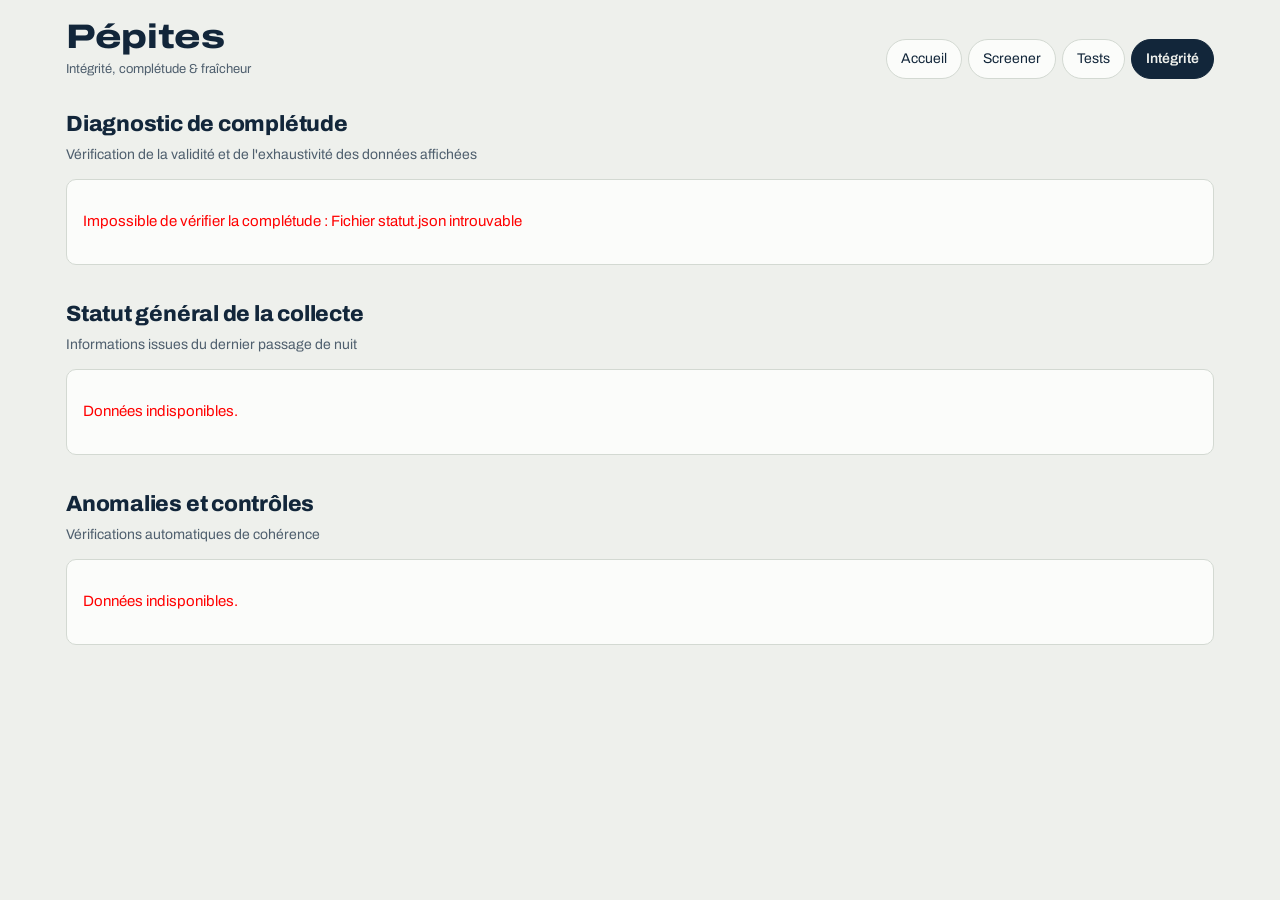
==== web/integrite.html @ bf66b469 "Ajout de la page web/integrite.html" ====
<!doctype html>
<html lang="fr">
<head>
<meta charset="utf-8">
<meta name="viewport" content="width=device-width, initial-scale=1, viewport-fit=cover">
<title>Pépites — Intégrité des données</title>
<meta name="description" content="État de santé, complétude et fraîcheur des sources de données du screener.">
<meta name="theme-color" content="#12263a">
<link rel="preconnect" href="https://fonts.googleapis.com">
<link rel="preconnect" href="https://fonts.gstatic.com" crossorigin>
<link href="https://fonts.googleapis.com/css2?family=Archivo:wdth,wght@62..125,400..800&display=swap" rel="stylesheet">
<link rel="stylesheet" href="style.css?v=__VERSION__">
<link rel="icon" href="data:image/svg+xml,%3Csvg xmlns='http://www.w3.org/2000/svg' viewBox='0 0 32 32'%3E%3Cpath d='M9 4h14l7 9-14 16L2 13z' fill='%23c9962b'/%3E%3C/svg%3E">
</head>
<body class="accueil">
<div class="acc-page">

<header class="acc-entete">
  <div class="marque">
    <h1>Pépites</h1>
    <p class="couverture">Intégrité, complétude &amp; fraîcheur</p>
  </div>
  <nav class="nav-pages" aria-label="Pages du site">
    <a href="./">Accueil</a>
    <a href="tableau.html">Screener</a>
    <a href="retro.html">Tests</a>
    <a href="integrite.html" aria-current="page">Intégrité</a>
  </nav>
</header>

<div class="acc-grille">
  <div class="acc-principal">
    
    <section class="acc-section">
      <div class="acc-titre">
        <h2>Diagnostic de complétude</h2>
        <p>Vérification de la validité et de l'exhaustivité des données affichées</p>
      </div>
      <div class="carte" id="diagnostic-completude">
        <p>Analyse en cours...</p>
      </div>
    </section>

    <section class="acc-section">
      <div class="acc-titre">
        <h2>Statut général de la collecte</h2>
        <p>Informations issues du dernier passage de nuit</p>
      </div>
      <div class="carte" id="statut-global">
        <p>Chargement des statuts...</p>
      </div>
    </section>

    <section class="acc-section">
      <div class="acc-titre">
        <h2>Anomalies et contrôles</h2>
        <p>Vérifications automatiques de cohérence</p>
      </div>
      <div class="carte" id="statut-anomalies">
        <p>Chargement des anomalies...</p>
      </div>
    </section>
  </div>
</div>

</div>
<script>
async function charger() {
  try {
    const res = await fetch("data/statut.json");
    if (!res.ok) throw new Error("Fichier statut.json introuvable");
    const st = await res.json();
    
    // Calculs de complétude / fraîcheur
    const tauxNotes = st.univers > 0 ? ((st.notees / st.univers) * 100).toFixed(1) : 0;
    const tauxCollecte = st.univers > 0 ? (((st.univers - st.introuvables) / st.univers) * 100).toFixed(1) : 0;
    const frais = st.nuits_difficiles === 0 && st.collecte && st.collecte.blocages === 0;

    document.getElementById("diagnostic-completude").innerHTML = `
      <ul style="line-height: 1.8;">
        <li><strong>État global :</strong> <span style="color: ${frais ? 'green' : 'orange'}; font-weight: bold;">${frais ? '✔ Données fraîches et complètes' : '⚠️ Attention : passages difficiles ou blocages signalés'}</span></li>
        <li><strong>Taux de couverture des notes :</strong> ${tauxNotes} % des actions de l'univers ont reçu leurs notes.</li>
        <li><strong>Taux de succès de collecte Yahoo :</strong> ${tauxCollecte} % (${st.introuvables || 0} actions introuvables).</li>
        <li><strong>Dernier passage complet :</strong> ${st.passage_complet || 'Inconnu'}</li>
      </ul>
    `;

    document.getElementById("statut-global").innerHTML = `
      <ul style="line-height: 1.8;">
        <li><strong>Dernière mise à jour :</strong> ${st.date || 'Inconnue'}</li>
        <li><strong>Univers total :</strong> ${st.univers} actions</li>
        <li><strong>Actions avec données :</strong> ${st.avec_donnees}</li>
        <li><strong>Actions notées :</strong> ${st.notees}</li>
        <li><strong>Blocages de collecte :</strong> ${st.collecte ? st.collecte.blocages : 0}</li>
        <li><strong>Taux de change (USD/EUR) :</strong> ${st.usd_par_eur ? st.usd_par_eur.toFixed(4) : 'N/A'}</li>
      </ul>
    `;

    document.getElementById("statut-anomalies").innerHTML = `
      <ul style="line-height: 1.8;">
        <li><strong>Anomalies graves :</strong> ${st.anomalies ? st.anomalies.graves : 0}</li>
        <li><strong>Anomalies légères :</strong> ${st.anomalies ? st.anomalies.legeres : 0}</li>
        <li><strong>Véhicules écartés :</strong> ${st.vehicules_ecartes || 0}</li>
      </ul>
    `;
  } catch (e) {
    document.getElementById("diagnostic-completude").innerHTML = `<p style="color: red;">Impossible de vérifier la complétude : ${e.message}</p>`;
    document.getElementById("statut-global").innerHTML = `<p style="color: red;">Données indisponibles.</p>`;
    document.getElementById("statut-anomalies").innerHTML = `<p style="color: red;">Données indisponibles.</p>`;
  }
}
charger();
</script>
</body>
</html>
---- web/style.css ----
:root {
  --fond: #eef0ec;
  --surface: #fbfcfa;
  --encre: #12263a;
  --encre-2: #4f5f6e;
  --filet: #d3d9d2;
  --accent: #1d5c7a;
  --or: #9a6c12;
  --or-fond: #f4e3b3;
  --or-bord: #d8ae4c;
  --haut: #2a6f50;
  --haut-fond: #d5eadc;
  --moy: #3a4a5a;
  --moy-fond: #e1e6e9;
  --bas: #9c3f33;
  --bas-fond: #f3dcd6;
  --ombre: 0 1px 0 rgba(18, 38, 58, .06);
  --rayon: 6px;
  color-scheme: light;
}
@media (prefers-color-scheme: dark) {
  :root {
    --fond: #0e1a24;
    --surface: #132330;
    --encre: #e4e8ea;
    --encre-2: #9aa8b4;
    --filet: #26394a;
    --accent: #7cc0de;
    --or: #f0c463;
    --or-fond: #3b2f12;
    --or-bord: #a7832e;
    --haut: #7bd0a6;
    --haut-fond: #173a2a;
    --moy: #c3cdd5;
    --moy-fond: #22323e;
    --bas: #ef9a8b;
    --bas-fond: #3d2420;
    color-scheme: dark;
  }
}

* { box-sizing: border-box; }
[hidden] { display: none !important; }
html { -webkit-text-size-adjust: 100%; }
body {
  margin: 0;
  background: var(--fond);
  color: var(--encre);
  font-family: "Archivo", system-ui, sans-serif;
  font-variation-settings: "wdth" 100;
  font-size: 15px;
  line-height: 1.45;
  font-variant-numeric: tabular-nums;
}
button, input, select { font: inherit; color: inherit; }
:focus-visible { outline: 2px solid var(--accent); outline-offset: 2px; }
.sr { position: absolute; width: 1px; height: 1px; overflow: hidden; clip: rect(0 0 0 0); }

/* En-tête */
.entete {
  display: flex; flex-wrap: wrap; align-items: flex-end; justify-content: space-between; gap: 12px;
  padding: 20px 16px 8px;
}
.marque h1 {
  margin: 0;
  font-size: 34px; line-height: 1;
  font-weight: 800;
  font-variation-settings: "wdth" 125;
  letter-spacing: -0.01em;
}
.liens-entete { display: flex; flex-direction: column; align-items: flex-end; gap: 2px; }
.couverture { margin: 6px 0 0; color: var(--encre-2); font-size: 13px; max-width: 62ch; }
.alerte-maj { margin: 8px 0 0; padding: 8px 10px; border-radius: var(--rayon); background: var(--bas-fond); color: var(--bas); font-size: 13px; max-width: 62ch; }
.alerte-maj a { color: inherit; font-weight: 600; }
.aide, .lien {
  background: none; border: 0; padding: 4px 0; color: var(--accent);
  text-decoration: underline; text-underline-offset: 3px; cursor: pointer; font-size: 14px;
  white-space: nowrap;
}

/* Filtres */
.filtres { padding: 8px 16px 4px; }
.recherche input {
  width: 100%; padding: 11px 12px; border: 1px solid var(--filet); border-radius: var(--rayon);
  background: var(--surface); font-size: 16px;
}
.continents {
  display: flex; gap: 6px; overflow-x: auto; padding: 10px 0 2px; scrollbar-width: none;
}
.continents::-webkit-scrollbar { display: none; }
.continents button {
  flex: none; border: 1px solid var(--filet); background: var(--surface); border-radius: 999px;
  padding: 6px 12px; cursor: pointer; font-size: 14px;
}
.continents button[aria-pressed="true"] {
  background: var(--encre); color: var(--fond); border-color: var(--encre);
}
.echelles { display: grid; grid-template-columns: 1fr; gap: 2px; padding-top: 8px; }
@media (min-width: 760px) { .echelles { grid-template-columns: repeat(2, minmax(0, 1fr)); gap: 2px 24px; } }
.echelle-filtre { display: grid; grid-template-columns: 136px auto 1fr; align-items: center; gap: 8px; }
.echelle-nom { font-size: 14px; }
.etoiles { display: flex; }
.etoiles button {
  background: none; border: 0; padding: 4px 3px; min-width: 34px; min-height: 36px;
  font-size: 26px; line-height: 1; color: var(--filet); cursor: pointer;
}
.etoiles button.pleine { color: var(--or-bord); }
.echelle-seuil { font-size: 13px; color: var(--encre-2); white-space: nowrap; }
.capi-filtre { grid-template-columns: 136px minmax(0, 1fr); grid-template-areas: "nom texte" "curseur curseur"; row-gap: 0; padding-top: 4px; }
.capi-filtre .echelle-nom { grid-area: nom; }
.capi-filtre .echelle-seuil { grid-area: texte; justify-self: end; }
.info-filtre { grid-template-columns: minmax(0, 1fr); row-gap: 6px; padding: 6px 0 4px; }
.paliers { display: flex; gap: 6px; flex-wrap: wrap; }
.paliers button {
  border: 1px solid var(--filet); background: var(--surface); border-radius: 999px;
  padding: 5px 11px; min-height: 32px; cursor: pointer; font-size: 13px; color: var(--encre);
}
.paliers button[aria-pressed="true"] { background: var(--encre); color: var(--fond); border-color: var(--encre); }
.double-curseur {
  grid-area: curseur; position: relative; display: block; height: 36px;
  --debut: 0%; --fin: 100%;
}
.double-curseur::before {
  content: ""; position: absolute; left: 11px; right: 11px; top: 16px; height: 4px; border-radius: 2px;
  background: linear-gradient(to right, var(--filet) var(--debut), var(--or-bord) var(--debut),
    var(--or-bord) var(--fin), var(--filet) var(--fin));
}
.double-curseur input {
  position: absolute; inset: 0; width: 100%; margin: 0; background: none;
  -webkit-appearance: none; appearance: none; pointer-events: none;
}
.double-curseur input::-webkit-slider-runnable-track { background: none; height: 36px; }
.double-curseur input::-moz-range-track { background: none; }
.double-curseur input::-webkit-slider-thumb {
  -webkit-appearance: none; pointer-events: auto; width: 22px; height: 22px; margin-top: 7px;
  border-radius: 50%; background: var(--surface); border: 2px solid var(--or-bord); cursor: pointer;
}
.double-curseur input::-moz-range-thumb {
  pointer-events: auto; width: 18px; height: 18px; border-radius: 50%;
  background: var(--surface); border: 2px solid var(--or-bord); cursor: pointer;
}
.filtres-bascule { display: none; }
@media (max-width: 759px) {
  .filtres-bascule { display: inline-block; margin-top: 8px; }
  .selecteurs:not(.ouvert) { display: none; }
}
.pays-filtre { padding-top: 4px; }
.pays-filtre > .lien { text-align: left; white-space: normal; }
.liste-pays {
  margin-top: 6px; padding: 8px 12px 10px; background: var(--surface);
  border: 1px solid var(--filet); border-radius: var(--rayon);
  max-height: 55vh; overflow-y: auto; overscroll-behavior: contain;
}
.groupe-pays + .groupe-pays { margin-top: 10px; padding-top: 8px; border-top: 1px solid var(--filet); }
.groupe-tete { display: flex; justify-content: space-between; align-items: baseline; gap: 8px; flex-wrap: wrap; font-size: 14px; }
.groupe-tete .lien { font-size: 13px; margin-left: 8px; }
.cases { display: grid; grid-template-columns: repeat(auto-fill, minmax(150px, 1fr)); gap: 0 14px; margin-top: 4px; }
.case { display: flex; align-items: center; gap: 8px; min-height: 34px; font-size: 14px; cursor: pointer; }
.case input { width: 18px; height: 18px; accent-color: var(--accent); flex: none; }
.case .nb { margin-left: auto; font-size: 12px; color: var(--encre-2); }
.selecteurs {
  display: grid; grid-template-columns: repeat(2, minmax(0, 1fr)); gap: 8px 10px; padding-top: 10px;
}
@media (min-width: 760px) { .selecteurs { grid-template-columns: repeat(4, minmax(0, 1fr)); } }
.selecteurs label { display: flex; flex-direction: column; gap: 2px; font-size: 12px; color: var(--encre-2); min-width: 0; }
.selecteurs select {
  width: 100%; padding: 8px; border: 1px solid var(--filet); border-radius: var(--rayon);
  background: var(--surface); font-size: 14px; color: var(--encre);
}
.selecteurs .bascule { flex-direction: row; align-items: center; gap: 8px; font-size: 14px; color: var(--encre); align-self: end; padding-bottom: 8px; }
.bascule input { width: 18px; height: 18px; accent-color: var(--accent); }
.resume-filtres { display: flex; justify-content: space-between; align-items: baseline; gap: 12px; padding: 10px 0 0; }
#compte { margin: 0; font-size: 14px; color: var(--encre-2); }

/* Tableau */
main { padding: 6px 0 40px; }
.tableau-cadre { overflow-x: auto; border-top: 1px solid var(--filet); border-bottom: 1px solid var(--filet); background: var(--surface); }
.tableau { border-collapse: separate; border-spacing: 0; width: 100%; font-size: 14px; }
.tableau th {
  position: sticky; top: 0; z-index: 2; background: var(--surface);
  text-align: center; font-weight: 600; font-size: 12px; color: var(--encre-2);
  font-variation-settings: "wdth" 80; padding: 8px 4px; border-bottom: 1px solid var(--filet);
  cursor: pointer; white-space: nowrap; user-select: none;
}
.tableau th[aria-sort="descending"]::after { content: " ▾"; }
.tableau th[aria-sort="ascending"]::after { content: " ▴"; }
.tableau th[aria-sort] { color: var(--encre); }
.tableau td { padding: 6px 4px; border-bottom: 1px solid var(--filet); text-align: center; white-space: nowrap; }
.tableau tbody tr { cursor: pointer; }
.tableau tbody tr:hover td { background: color-mix(in srgb, var(--moy-fond) 50%, var(--surface)); }
.tableau .col-nom {
  position: sticky; left: 0; z-index: 1; background: var(--surface); text-align: left;
  min-width: 168px; max-width: 220px; padding-left: 12px;
  box-shadow: 1px 0 0 var(--filet);
}
.tableau th.col-nom { z-index: 3; }
.nom-societe {
  display: block; overflow: hidden; text-overflow: ellipsis; font-weight: 600;
  font-variation-settings: "wdth" 88;
}
.sous { display: block; font-size: 12px; color: var(--encre-2); overflow: hidden; text-overflow: ellipsis; }
.etoile { color: var(--or-bord); margin-right: 3px; }
.droite { text-align: right; }
.tableau td.num { color: var(--encre-2); font-size: 13px; }

/* Pastilles de note */
.n {
  display: inline-block; min-width: 30px; padding: 3px 4px; border-radius: 4px;
  font-weight: 600; font-size: 13px; line-height: 1.2; text-align: center;
}
.n-vide { color: var(--encre-2); font-weight: 400; }
.n-bas { background: var(--bas-fond); color: var(--bas); }
.n-moy { background: var(--moy-fond); color: var(--moy); }
.n-haut { background: var(--haut-fond); color: var(--haut); }
.n-or { background: var(--or-fond); color: var(--or); box-shadow: inset 0 0 0 1px var(--or-bord); }
.n.grande { min-width: 40px; font-size: 15px; padding: 4px 6px; font-weight: 700; }

.plus {
  display: block; margin: 16px auto 0; padding: 10px 18px; border: 1px solid var(--filet);
  border-radius: var(--rayon); background: var(--surface); cursor: pointer;
}
.vide { text-align: center; color: var(--encre-2); padding: 24px 16px; }

/* Fiche */
.voile { position: fixed; inset: 0; background: rgba(8, 18, 28, .45); z-index: 20; }
.fiche {
  position: fixed; z-index: 21; background: var(--fond);
  inset: 0; overflow-y: auto; overscroll-behavior: contain;
}
@media (min-width: 900px) {
  .fiche { left: auto; width: 620px; box-shadow: -1px 0 0 var(--filet); }
}
@media (prefers-reduced-motion: no-preference) {
  .fiche:not([hidden]) { animation: entree .22s ease-out; }
  @keyframes entree { from { transform: translateY(16px); opacity: 0; } to { transform: none; opacity: 1; } }
}
.fiche-barre {
  position: sticky; top: 0; z-index: 1; display: flex; justify-content: flex-end;
  padding: 10px 16px; background: var(--fond); border-bottom: 1px solid var(--filet);
}
.fermer {
  border: 1px solid var(--filet); background: var(--surface); border-radius: var(--rayon);
  padding: 6px 14px; cursor: pointer;
}
.fiche-corps { padding: 16px 16px 48px; }
.fiche h2 {
  margin: 0; font-size: 26px; line-height: 1.1; font-weight: 800;
  font-variation-settings: "wdth" 112;
}
.fiche h3 {
  margin: 28px 0 8px; font-size: 17px; font-weight: 700; font-variation-settings: "wdth" 100;
  padding-bottom: 4px; border-bottom: 1px solid var(--filet);
}
.fiche .ident { margin: 6px 0 0; color: var(--encre-2); font-size: 14px; }
.fiche .isin { margin: 6px 0 0; display: flex; align-items: center; gap: 8px; flex-wrap: wrap; color: var(--encre-2); font-size: 14px; }
.fiche .isin-code { color: var(--encre); font-weight: 600; font-variant-numeric: tabular-nums; letter-spacing: .02em; user-select: all; }
.bouton.petit { padding: 4px 10px; min-height: 32px; font-size: 13px; }
.fiche .cours { margin: 10px 0 0; font-size: 15px; }
.fiche .cours strong { font-size: 22px; font-weight: 700; }
.actions-fiche { display: flex; flex-wrap: wrap; gap: 8px; margin-top: 14px; }
.bouton {
  border: 1px solid var(--filet); background: var(--surface); border-radius: var(--rayon);
  padding: 7px 12px; cursor: pointer; text-decoration: none; color: var(--encre); font-size: 14px;
}
.bouton[aria-pressed="true"] { background: var(--or-fond); border-color: var(--or-bord); color: var(--or); font-weight: 600; }

.synthese { display: flex; gap: 12px; margin-top: 18px; }
.synthese .bloc {
  flex: 1; background: var(--surface); border: 1px solid var(--filet); border-radius: var(--rayon);
  padding: 12px; display: flex; align-items: center; justify-content: space-between; gap: 8px;
}
.synthese .bloc span { font-size: 13px; color: var(--encre-2); }
.synthese .bloc.or { border-color: var(--or-bord); background: var(--or-fond); }
.synthese .bloc.or span { color: var(--or); }

.ressort { margin: 14px 0 0; padding-left: 18px; }
.ressort li { margin: 4px 0; }

.barres { display: grid; grid-template-columns: 1fr; gap: 7px; }
.barre { display: grid; grid-template-columns: minmax(0, 1.25fr) minmax(0, 1fr) 34px; align-items: center; gap: 10px; font-size: 14px; }
.barre .piste { display: block; height: 8px; background: var(--moy-fond); border-radius: 4px; overflow: hidden; }
.barre .remplissage { display: block; height: 100%; border-radius: 4px; }
.barre .valeur { text-align: right; font-weight: 600; }
.barre.absente { color: var(--encre-2); }

.chiffres { width: 100%; border-collapse: collapse; font-size: 14px; }
.chiffres th { text-align: left; font-weight: 400; color: var(--encre-2); padding: 5px 8px 5px 0; }
.chiffres td { text-align: right; padding: 5px 0; white-space: nowrap; }
.chiffres tr + tr th, .chiffres tr + tr td { border-top: 1px solid var(--filet); }
.chiffres.large td, .chiffres.large th { text-align: right; padding: 5px 4px; }
.chiffres.large th:first-child, .chiffres.large td:first-child { text-align: left; }
.chiffres .meilleur .n { box-shadow: inset 0 0 0 1.5px currentColor; }
.pairs { font-size: 13px; }
.pairs td, .pairs th { padding: 5px 3px; }
.pairs .societe { max-width: 128px; overflow: hidden; text-overflow: ellipsis; white-space: nowrap; }
.pairs .n { min-width: 26px; font-size: 12px; padding: 2px 3px; }
.chiffres tr.soi td { background: color-mix(in srgb, var(--or-fond) 55%, var(--surface)); }
.note-bas { font-size: 13px; color: var(--encre-2); }
.positif { color: var(--haut); }
.negatif { color: var(--bas); }
.texte { max-width: 66ch; }
.texte p { margin: 10px 0; }
.glossaire dt { font-weight: 700; margin-top: 12px; }
.glossaire dd { margin: 2px 0 0; color: var(--encre-2); }
.echelle .n { margin: 0 4px; }
.resume-anglais { color: var(--encre-2); font-size: 14px; }
.liens { display: flex; flex-wrap: wrap; gap: 8px; }
details summary { cursor: pointer; color: var(--accent); }

/* ------------------------------------------------------------------ */
/* Page d'accueil                                                      */
/* ------------------------------------------------------------------ */
:root { --cote: #e3e7e1; }
@media (prefers-color-scheme: dark) { :root { --cote: #0a141c; } }
.acc-page { max-width: 1180px; margin: 0 auto; padding: 20px 16px 48px; display: flex; flex-direction: column; gap: 30px; }
.acc-entete { display: flex; flex-wrap: wrap; justify-content: space-between; align-items: flex-end; gap: 14px; }
.nav-pages { display: flex; flex-wrap: wrap; gap: 6px; }
.marque-nom { font-size: 34px; line-height: 1; font-weight: 800; font-variation-settings: "wdth" 125; letter-spacing: -0.01em; color: var(--encre); text-decoration: none; }
.nav-pages a, .nav-pages button {
  display: inline-flex; align-items: center; min-height: 40px; padding: 0 14px; border-radius: 999px;
  border: 1px solid var(--filet); background: var(--surface); color: var(--encre); font-size: 14px;
  text-decoration: none; cursor: pointer; white-space: nowrap;
}
.nav-pages a:hover, .nav-pages button:hover { border-color: var(--encre-2); }
.nav-pages a[aria-current="page"] { background: var(--encre); color: var(--fond); border-color: var(--encre); font-weight: 600; }
.acc-grille { display: flex; flex-wrap: wrap; align-items: flex-start; gap: 34px 28px; }
.acc-principal { flex: 999 1 620px; min-width: 0; display: flex; flex-direction: column; gap: 34px; }
.acc-cote { flex: 1 1 320px; min-width: 0; display: flex; flex-direction: column; gap: 14px; background: var(--cote); border-radius: 12px; padding: 18px 14px; }
.acc-section { display: flex; flex-direction: column; gap: 14px; }
.acc-titre h2 { margin: 0; font-size: 22px; font-weight: 800; letter-spacing: -0.01em; }
.acc-titre p { margin: 4px 0 0; color: var(--encre-2); font-size: 14px; line-height: 1.45; }
.acc-titre-ligne { display: flex; flex-wrap: wrap; justify-content: space-between; align-items: flex-end; gap: 6px 20px; }
.acc-compte { font-weight: 600; font-size: 14px; }
.acc-deux { display: grid; grid-template-columns: repeat(auto-fit, minmax(300px, 1fr)); gap: 14px; }
.carte { background: var(--surface); border: 1px solid var(--filet); border-radius: 10px; padding: 16px; }
.carte-tete { display: flex; justify-content: space-between; align-items: baseline; gap: 10px; padding-bottom: 10px; border-bottom: 1px solid var(--filet); }
.carte-tete h3 { margin: 0; font-size: 16px; font-weight: 700; }
.carte-tete span { font-size: 13px; color: var(--encre-2); }
.acc-ident { font-size: 13px; color: var(--encre-2); }
.vide-texte { margin: 12px 0 4px; font-size: 14px; color: var(--encre-2); }
.synchro { margin: 12px 0 0; font-size: 13px; color: var(--encre-2); line-height: 1.5; }
.synchro .lien { font-size: 13px; }
.synchro-erreur { color: var(--bas); }
.fav-ligne { padding: 12px 0; border-bottom: 1px solid var(--filet); display: flex; flex-direction: column; gap: 7px; }
.fav-ligne:last-child { border-bottom: 0; padding-bottom: 2px; }
.fav-haut, .radar-haut { display: flex; justify-content: space-between; gap: 12px; align-items: flex-start; }
.fav-haut > div:first-child, .radar-haut > div:first-child { min-width: 0; display: flex; flex-direction: column; gap: 3px; }
.fav-nom, .radar-nom, .sem-nom { font-weight: 700; color: var(--encre); text-decoration: none; }
.fav-nom:hover, .radar-nom:hover, .sem-nom:hover { text-decoration: underline; }
.fav-nom { font-size: 15px; }
.fav-droite { display: flex; flex-direction: column; align-items: flex-end; gap: 3px; flex: none; font-size: 12px; color: var(--encre-2); text-align: right; }
.fav-bas { display: flex; justify-content: space-between; align-items: center; gap: 8px; flex-wrap: wrap; }
.signal { display: inline-flex; align-items: center; gap: 6px; font-size: 13px; font-weight: 600; }
.signal::before { content: ""; width: 8px; height: 8px; border-radius: 50%; background: currentColor; flex: none; }
.signal.ok { color: var(--haut); }
.signal.revoir { color: var(--bas); }
.sem-ligne { display: flex; align-items: center; gap: 12px; padding: 10px 0; border-bottom: 1px solid var(--filet); }
.sem-ligne:last-child { border-bottom: 0; padding-bottom: 2px; }
.sem-plus { margin-top: 8px; }
.sem-jour { flex: none; width: 50px; display: flex; flex-direction: column; align-items: center; padding: 5px 0; border-radius: 8px; background: var(--moy-fond); }
.sem-jour span { font-size: 11px; text-transform: uppercase; letter-spacing: .04em; color: var(--encre-2); }
.sem-jour strong { font-size: 19px; line-height: 1.1; }
.sem-texte { flex: 1; min-width: 0; display: flex; flex-direction: column; gap: 2px; }
.tag { flex: none; font-size: 12px; font-weight: 600; padding: 3px 8px; border-radius: 999px; }
.tag-favori { background: var(--or-fond); color: var(--or); }
.tag-radar { background: var(--moy-fond); color: var(--accent); }
.puces { display: flex; flex-wrap: wrap; gap: 6px; }
.filtres-radar { display: flex; flex-direction: column; gap: 8px; }
.filtre-ligne { display: flex; gap: 10px; align-items: flex-start; }
.filtre-nom { flex: none; width: 78px; padding-top: 10px; font-size: 13px; color: var(--encre-2); }
.filtre-ligne .puces { flex: 1; min-width: 0; }
.filtre-aide { margin: 0 0 0 88px; font-size: 13px; color: var(--encre-2); }
.puces button { min-height: 38px; padding: 0 13px; border-radius: 999px; border: 1px solid var(--filet); background: var(--surface); cursor: pointer; font-size: 14px; }
.puces button[aria-pressed="true"] { background: var(--encre); color: var(--fond); border-color: var(--encre); }
/* Onglets « Radar des pépites » / « Rallye 5 ans » */
.onglets { display: flex; flex-wrap: wrap; gap: 2px 6px; border-bottom: 1px solid var(--filet); margin: 2px 0 10px; }
.onglets button { appearance: none; background: none; border: 0; border-bottom: 3px solid transparent; margin-bottom: -1px; padding: 9px 10px 8px; font: inherit; font-size: 15px; font-weight: 700; color: var(--encre-2); cursor: pointer; }
.onglets button[aria-selected="true"] { color: var(--encre); border-bottom-color: var(--accent); }
.onglets button span { margin-left: 7px; font-size: 12px; font-weight: 600; color: var(--encre-2); font-variant-numeric: tabular-nums; }
.critere-liste { margin: 0 0 12px; font-size: 14px; line-height: 1.45; color: var(--encre-2); max-width: 72ch; }
.critere-liste details.regles { display: inline; }
.critere-liste details.regles summary { display: inline; cursor: pointer; color: var(--accent); text-decoration: underline; text-underline-offset: 2px; }
.critere-liste details.regles[open] summary { margin-right: 4px; }
.critere-liste details.regles span { display: block; margin-top: 6px; padding: 8px 10px; border-left: 3px solid var(--filet); background: var(--surface); border-radius: 0 6px 6px 0; }
/* Nom des grands indices sur les cartes du radar */
.badge-indice { color: var(--encre); border-color: var(--encre-2); }
.concentration p { margin: 0 0 10px; font-size: 14px; }
.barre-pays { display: flex; height: 10px; border-radius: 5px; overflow: hidden; background: var(--filet); }
.barre-pays span { display: block; height: 100%; }
.legende-pays { display: flex; flex-wrap: wrap; gap: 4px 14px; margin-top: 8px; font-size: 13px; color: var(--encre-2); }
.legende-pays i { display: inline-block; width: 10px; height: 10px; border-radius: 2px; margin-right: 6px; vertical-align: -1px; }
.radar-cartes { display: grid; grid-template-columns: repeat(auto-fill, minmax(290px, 1fr)); gap: 14px; }
.radar-carte { display: flex; flex-direction: column; gap: 12px; }
.radar-nom { font-size: 16px; line-height: 1.25; }
.radar-note { flex: none; display: flex; flex-direction: column; align-items: center; gap: 2px; }
.radar-note .n { min-width: 50px; font-size: 20px; padding: 8px 6px; font-weight: 800; border-radius: 8px; }
.etoiles-mini { font-size: 12px; letter-spacing: 1px; color: var(--or-bord); }
.badges { display: flex; flex-wrap: wrap; gap: 6px; }
.badge { font-size: 12px; font-weight: 600; padding: 3px 9px; border-radius: 999px; border: 1px solid var(--filet); color: var(--encre-2); }
.badge-nouveau { background: var(--moy-fond); border-color: var(--moy-fond); color: var(--accent); }
.badge-fragile { border-color: var(--bas); color: var(--bas); }
.mini-notes { display: flex; flex-direction: column; gap: 6px; }
.mini-note { display: grid; grid-template-columns: 132px minmax(0, 1fr) 34px; gap: 10px; align-items: center; font-size: 13px; }
.mini-note > span:first-child { color: var(--encre-2); }
.mini-note b { text-align: right; }
.piste-mini { height: 6px; border-radius: 3px; background: var(--filet); overflow: hidden; }
.piste-mini span { display: block; height: 100%; }
.raisons { display: flex; flex-direction: column; gap: 7px; padding-top: 10px; border-top: 1px solid var(--filet); }
.raisons p { margin: 0; display: flex; gap: 8px; font-size: 13px; line-height: 1.4; }
.raisons svg { flex: none; margin-top: 1px; }
.trait-haut { stroke: var(--haut); }
.trait-bas { stroke: var(--bas); }
.actions-carte { display: flex; flex-wrap: wrap; gap: 8px; margin-top: auto; }
.bouton-plein {
  display: inline-flex; align-items: center; min-height: 40px; padding: 0 14px; border-radius: var(--rayon);
  background: var(--encre); color: var(--fond); font-weight: 600; font-size: 14px; text-decoration: none;
}
.bouton-contour { min-height: 40px; padding: 0 14px; border-radius: var(--rayon); border: 1px solid var(--filet); background: var(--surface); cursor: pointer; font-size: 14px; }
.bouton-contour[aria-pressed="true"] { background: var(--or-fond); border-color: var(--or-bord); color: var(--or); font-weight: 600; }
.radar-pied { display: flex; flex-direction: column; align-items: center; gap: 8px; }
.radar-pied .bouton-contour { border-color: var(--encre); font-weight: 600; min-height: 44px; padding: 0 20px; }
.legende-fleches { display: flex; flex-wrap: wrap; align-items: center; gap: 4px 12px; }
.legende-fleches span { display: inline-flex; align-items: center; gap: 5px; }
.f-hausse { fill: var(--haut); }
.f-baisse { fill: var(--bas); }
.groupe-macro { display: flex; flex-direction: column; gap: 8px; }
.groupe-macro h3 { margin: 8px 0 0; padding-left: 9px; border-left: 3px solid var(--accent); font-size: 15px; font-weight: 800; line-height: 1.25; color: var(--encre); }
.tuiles { display: grid; grid-template-columns: repeat(auto-fill, minmax(140px, 1fr)); gap: 10px; }
.tuile { background: var(--surface); border: 1px solid var(--filet); border-radius: 10px; padding: 11px; display: flex; flex-direction: column; gap: 5px; }
.tuile-nom { font-size: 14px; font-weight: 700; color: var(--encre); line-height: 1.3; }
.tuile-valeur { display: flex; flex-wrap: wrap; align-items: baseline; justify-content: space-between; gap: 2px 8px; }
.tuile-valeur strong { font-size: 20px; font-weight: 800; letter-spacing: -0.01em; }
.tuile-valeur span { font-size: 12px; font-weight: 600; color: var(--moy); }
.courbe { width: 100%; height: 36px; display: block; }
.courbe polyline { fill: none; stroke: var(--accent); stroke-width: 2; stroke-linejoin: round; stroke-linecap: round; }
.courbe line { stroke: var(--filet); stroke-width: 1; }
.axe-dates { display: flex; justify-content: space-between; font-size: 11px; color: var(--encre-2); }
.effets { display: flex; flex-direction: column; gap: 3px; padding-top: 6px; border-top: 1px solid var(--filet); font-size: 12px; line-height: 1.35; }
.effets span { display: flex; gap: 6px; align-items: flex-start; }
.effets svg { flex: none; margin-top: 2px; }
.acc-pied { border-top: 1px solid var(--filet); padding-top: 16px; font-size: 13px; color: var(--encre-2); }
.acc-pied p { margin: 0 0 4px; }

/* Thèse d'un favori (accueil et fiche) */
details.these { margin-top: 8px; font-size: 14px; }
details.these summary { cursor: pointer; list-style: none; }
details.these summary::-webkit-details-marker { display: none; }
details.these .these-titre { color: var(--accent); font-weight: 600; text-decoration: underline; text-underline-offset: 2px; }
details.these .these-resume { display: block; margin-top: 3px; color: var(--encre-2); font-style: italic; }
details.these[open] .these-resume { display: none; }
details.these label { display: flex; flex-direction: column; gap: 4px; margin-top: 10px; font-size: 13px; color: var(--encre-2); }
details.these textarea { font: inherit; font-size: 14px; line-height: 1.4; color: var(--encre); background: var(--surface); border: 1px solid var(--filet); border-radius: 8px; padding: 8px 10px; resize: vertical; min-height: 46px; }
details.these textarea:focus { outline: 2px solid var(--accent); outline-offset: 0; border-color: transparent; }
details.these .these-etat { display: block; min-height: 1.2em; margin-top: 4px; font-size: 12px; color: var(--haut); }
#fiche-these details.these { margin: 4px 0 12px; padding: 10px 12px; border: 1px solid var(--filet); border-radius: 10px; background: var(--surface); }

/* Contrôle express (fiche) */
ul.controle { list-style: none; margin: 6px 0 4px; padding: 0; display: flex; flex-direction: column; gap: 7px; font-size: 14px; line-height: 1.4; }
ul.controle li { display: flex; gap: 9px; align-items: flex-start; }
ul.controle li span { flex: none; width: 19px; height: 19px; margin-top: 1px; border-radius: 50%; display: inline-flex; align-items: center; justify-content: center; font-size: 12px; font-weight: 800; }
ul.controle .c-ok span { background: var(--haut-fond); color: var(--haut); }
ul.controle .c-att span { background: var(--bas-fond); color: var(--bas); }
ul.controle .c-info span { background: var(--moy-fond); color: var(--moy); }
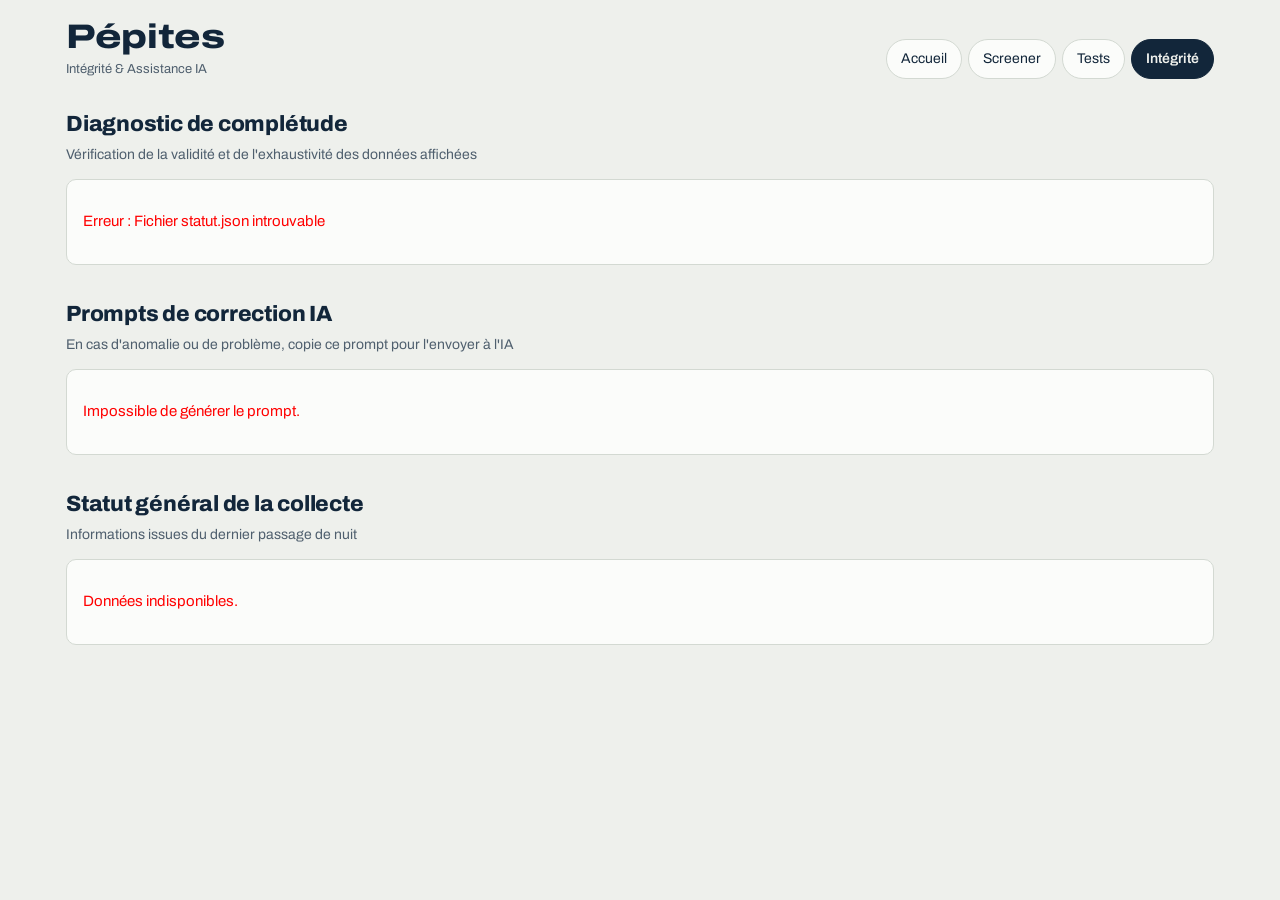
==== commit cc16691d: "Mise à jour de l'affichage sur integrite.html" ====
--- a/web/integrite.html
+++ b/web/integrite.html
@@ -4,7 +4,7 @@
 <meta charset="utf-8">
 <meta name="viewport" content="width=device-width, initial-scale=1, viewport-fit=cover">
 <title>Pépites — Intégrité des données</title>
-<meta name="description" content="État de santé, complétude et fraîcheur des sources de données du screener.">
+<meta name="description" content="État de santé, complétude et prompts d'assistance IA pour le screener.">
 <meta name="theme-color" content="#12263a">
 <link rel="preconnect" href="https://fonts.googleapis.com">
 <link rel="preconnect" href="https://fonts.gstatic.com" crossorigin>
@@ -18,7 +18,7 @@
 <header class="acc-entete">
   <div class="marque">
     <h1>Pépites</h1>
-    <p class="couverture">Intégrité, complétude &amp; fraîcheur</p>
+    <p class="couverture">Intégrité &amp; Assistance IA</p>
   </div>
   <nav class="nav-pages" aria-label="Pages du site">
     <a href="./">Accueil</a>
@@ -43,6 +43,16 @@
 
     <section class="acc-section">
       <div class="acc-titre">
+        <h2>Prompts de correction IA</h2>
+        <p>En cas d'anomalie ou de problème, copie ce prompt pour l'envoyer à l'IA</p>
+      </div>
+      <div class="carte" id="section-prompts">
+        <p>Génération des prompts en cours...</p>
+      </div>
+    </section>
+
+    <section class="acc-section">
+      <div class="acc-titre">
         <h2>Statut général de la collecte</h2>
         <p>Informations issues du dernier passage de nuit</p>
       </div>
@@ -51,15 +61,6 @@
       </div>
     </section>
 
-    <section class="acc-section">
-      <div class="acc-titre">
-        <h2>Anomalies et contrôles</h2>
-        <p>Vérifications automatiques de cohérence</p>
-      </div>
-      <div class="carte" id="statut-anomalies">
-        <p>Chargement des anomalies...</p>
-      </div>
-    </section>
   </div>
 </div>
 
@@ -71,7 +72,6 @@
     if (!res.ok) throw new Error("Fichier statut.json introuvable");
     const st = await res.json();
     
-    // Calculs de complétude / fraîcheur
     const tauxNotes = st.univers > 0 ? ((st.notees / st.univers) * 100).toFixed(1) : 0;
     const tauxCollecte = st.univers > 0 ? (((st.univers - st.introuvables) / st.univers) * 100).toFixed(1) : 0;
     const frais = st.nuits_difficiles === 0 && st.collecte && st.collecte.blocages === 0;
@@ -92,21 +92,34 @@
         <li><strong>Actions avec données :</strong> ${st.avec_donnees}</li>
         <li><strong>Actions notées :</strong> ${st.notees}</li>
         <li><strong>Blocages de collecte :</strong> ${st.collecte ? st.collecte.blocages : 0}</li>
-        <li><strong>Taux de change (USD/EUR) :</strong> ${st.usd_par_eur ? st.usd_par_eur.toFixed(4) : 'N/A'}</li>
+        <li><strong>Anomalies graves :</strong> ${st.anomalies ? st.anomalies.graves : 0}</li>
       </ul>
     `;
 
-    document.getElementById("statut-anomalies").innerHTML = `
-      <ul style="line-height: 1.8;">
-        <li><strong>Anomalies graves :</strong> ${st.anomalies ? st.anomalies.graves : 0}</li>
-        <li><strong>Anomalies légères :</strong> ${st.anomalies ? st.anomalies.legeres : 0}</li>
-        <li><strong>Véhicules écartés :</strong> ${st.vehicules_ecartes || 0}</li>
-      </ul>
+    // Génération dynamique d'un prompt adapté à l'état actuel
+    let promptTexte = `Le screener d'actions présente les indicateurs suivants :\n` +
+      `- Univers : ${st.univers} actions\n` +
+      `- Introuvables : ${st.introuvables}\n` +
+      `- Blocages de collecte : ${st.collecte ? st.collecte.blocages : 0}\n` +
+      `- Anomalies graves : ${st.anomalies ? st.anomalies.graves : 0}\n\n` +
+      `Peux-tu analyser les scripts de collecte et de contrôle (collecte.py, controles.py, notes.py) pour identifier et corriger les anomalies ?`;
+
+    if (st.anomalies && st.anomalies.graves > 0) {
+      promptTexte = `Attention, le rapport signale ${st.anomalies.graves} anomalies graves. Peux-tu inspecter data/anomalies.csv et les scripts de contrôle pour diagnostiquer la cause exacte et proposer un correctif ?`;
+    } else if (st.collecte && st.collecte.blocages > 0) {
+      promptTexte = `La collecte Yahoo a rencontré ${st.collecte.blocages} blocages. Peux-tu analyser collecte.py pour renforcer la résilience du scraping ou ajuster les délais ?`;
+    }
+
+    document.getElementById("section-prompts").innerHTML = `
+      <p>Voici un prompt pré-rempli basé sur l'état actuel du système, prêt à être copié-collé à l'IA :</p>
+      <textarea readonly style="width: 100%; height: 120px; font-family: monospace; padding: 8px; margin-top: 8px; border-radius: 4px; border: 1px solid #ccc;">${promptTexte}</textarea>
+      <button onclick="navigator.clipboard.writeText(this.previousElementSibling.value); alert('Prompt copié dans le presse-papier !');" style="margin-top: 8px; padding: 6px 12px; background: #c9962b; color: white; border: none; border-radius: 4px; cursor: pointer;">Copier le prompt</button>
     `;
+
   } catch (e) {
-    document.getElementById("diagnostic-completude").innerHTML = `<p style="color: red;">Impossible de vérifier la complétude : ${e.message}</p>`;
+    document.getElementById("diagnostic-completude").innerHTML = `<p style="color: red;">Erreur : ${e.message}</p>`;
+    document.getElementById("section-prompts").innerHTML = `<p style="color: red;">Impossible de générer le prompt.</p>`;
     document.getElementById("statut-global").innerHTML = `<p style="color: red;">Données indisponibles.</p>`;
-    document.getElementById("statut-anomalies").innerHTML = `<p style="color: red;">Données indisponibles.</p>`;
   }
 }
 charger();
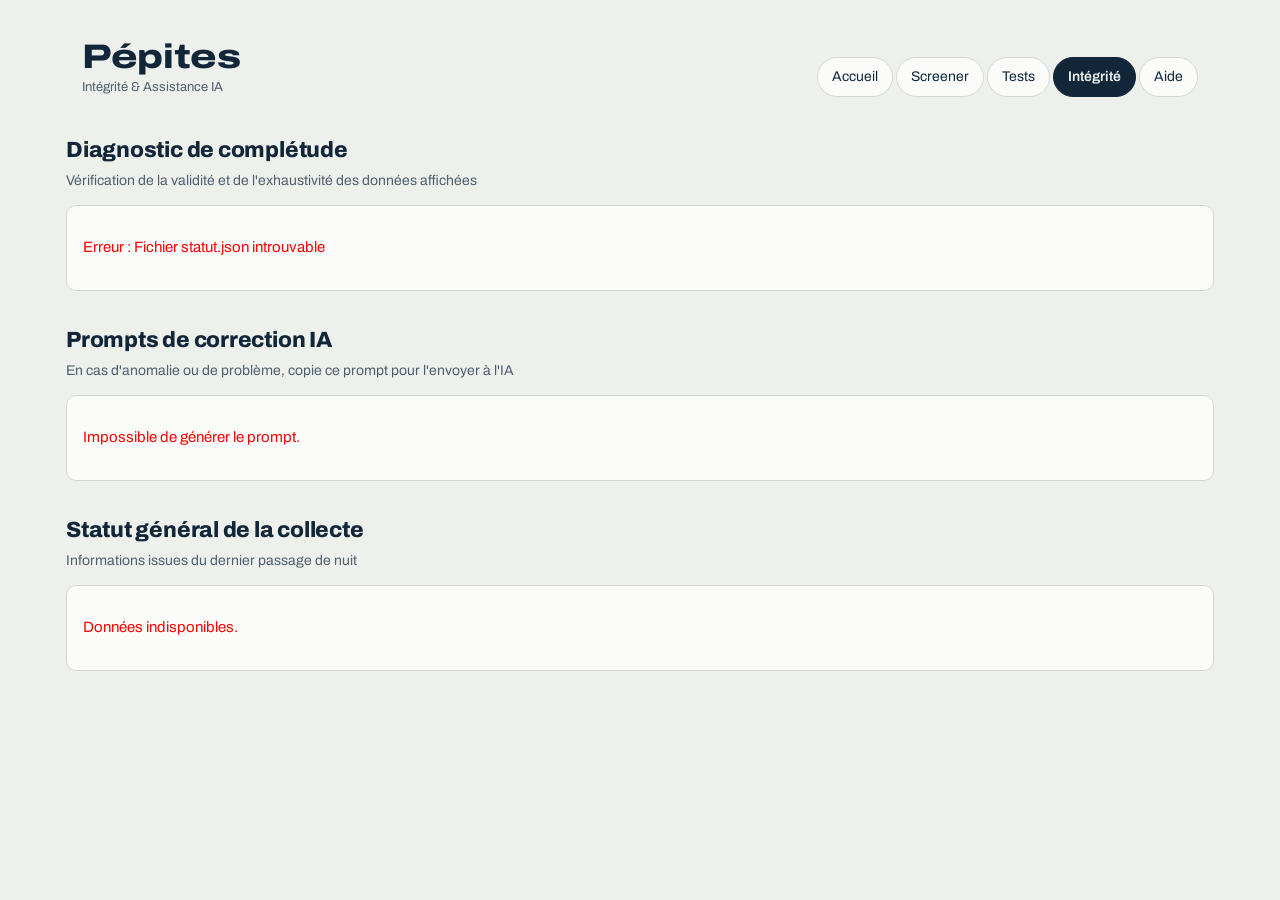
==== commit e67d094d: "refonte du bandeau de navigation" ====
--- a/web/integrite.html
+++ b/web/integrite.html
@@ -12,19 +12,20 @@
 <link rel="stylesheet" href="style.css?v=__VERSION__">
 <link rel="icon" href="data:image/svg+xml,%3Csvg xmlns='http://www.w3.org/2000/svg' viewBox='0 0 32 32'%3E%3Cpath d='M9 4h14l7 9-14 16L2 13z' fill='%23c9962b'/%3E%3C/svg%3E">
 </head>
-<body class="accueil">
+<body>
 <div class="acc-page">
 
 <header class="acc-entete">
   <div class="marque">
-    <h1>Pépites</h1>
-    <p class="couverture">Intégrité &amp; Assistance IA</p>
+    <a href="./" class="marque-nom">Pépites</a>
+    <p class="couverture" id="couverture">Intégrité &amp; Assistance IA</p>
   </div>
   <nav class="nav-pages" aria-label="Pages du site">
     <a href="./">Accueil</a>
     <a href="tableau.html">Screener</a>
     <a href="retro.html">Tests</a>
     <a href="integrite.html" aria-current="page">Intégrité</a>
+    <button type="button" id="btn-aide">Aide</button>
   </nav>
 </header>
 
@@ -65,6 +66,38 @@
 </div>
 
 </div>
+
+<!-- Dialogue d'aide (copié de tableau.html) -->
+<dialog id="aide" class="boite-aide">
+  <div class="aide-fond">
+    <header class="aide-tete">
+      <h2>Comment lire les notes</h2>
+      <button type="button" class="aide-fermer" id="aide-fermer" aria-label="Fermer">✕</button>
+    </header>
+    <div class="aide-corps">
+      <p>Chaque note est un classement de 1 à 100 au sein de son secteur géographique. Une note de 80 signifie que la société fait mieux que 80 % de ses concurrents sur ce critère.</p>
+      <h3>Notes fondamentales</h3>
+      <ul>
+        <li><b>Valorisation :</b> basée sur le VE/CA (ou PER et Actif Net pour la finance). Plus elle est élevée, plus la société est "bon marché" par rapport à son secteur.</li>
+        <li><b>Croissance :</b> historique et prévisions de chiffre d'affaires.</li>
+        <li><b>Rentabilité :</b> marges nettes et retour sur capitaux propres.</li>
+        <li><b>Situation fi. :</b> solidité du bilan (endettement vs cash).</li>
+      </ul>
+      <h3>Notes de dynamique</h3>
+      <ul>
+        <li><b>Révisions :</b> tendance des prévisions des analystes sur les bénéfices.</li>
+        <li><b>Publication :</b> capacité à battre les attentes lors des derniers résultats.</li>
+        <li><b>Visibilité :</b> accord entre les analystes (une note élevée = prévisions consensuelles).</li>
+      </ul>
+      <h3>Synthèses</h3>
+      <ul>
+        <li><b>Note Investisseur :</b> moyenne pondérée de tous les critères (long terme).</li>
+        <li><b>Note Trading :</b> moyenne simple de la valorisation, des révisions court terme et de la visibilité.</li>
+      </ul>
+    </div>
+  </div>
+</dialog>
+
 <script>
 async function charger() {
   try {
@@ -74,7 +107,8 @@
     
     const tauxNotes = st.univers > 0 ? ((st.notees / st.univers) * 100).toFixed(1) : 0;
     const tauxCollecte = st.univers > 0 ? (((st.univers - st.introuvables) / st.univers) * 100).toFixed(1) : 0;
-    const frais = st.nuits_difficiles === 0 && st.collecte && st.collecte.blocages === 0;
+    const blocages = (st.collecte && st.collecte.blocages) ? st.collecte.blocages : 0;
+    const frais = (st.nuits_difficiles || 0) === 0 && blocages === 0;
 
     document.getElementById("diagnostic-completude").innerHTML = `
       <ul style="line-height: 1.8;">
@@ -91,7 +125,7 @@
         <li><strong>Univers total :</strong> ${st.univers} actions</li>
         <li><strong>Actions avec données :</strong> ${st.avec_donnees}</li>
         <li><strong>Actions notées :</strong> ${st.notees}</li>
-        <li><strong>Blocages de collecte :</strong> ${st.collecte ? st.collecte.blocages : 0}</li>
+        <li><strong>Blocages de collecte :</strong> ${blocages}</li>
         <li><strong>Anomalies graves :</strong> ${st.anomalies ? st.anomalies.graves : 0}</li>
       </ul>
     `;
@@ -100,14 +134,14 @@
     let promptTexte = `Le screener d'actions présente les indicateurs suivants :\n` +
       `- Univers : ${st.univers} actions\n` +
       `- Introuvables : ${st.introuvables}\n` +
-      `- Blocages de collecte : ${st.collecte ? st.collecte.blocages : 0}\n` +
+      `- Blocages de collecte : ${blocages}\n` +
       `- Anomalies graves : ${st.anomalies ? st.anomalies.graves : 0}\n\n` +
       `Peux-tu analyser les scripts de collecte et de contrôle (collecte.py, controles.py, notes.py) pour identifier et corriger les anomalies ?`;
 
     if (st.anomalies && st.anomalies.graves > 0) {
       promptTexte = `Attention, le rapport signale ${st.anomalies.graves} anomalies graves. Peux-tu inspecter data/anomalies.csv et les scripts de contrôle pour diagnostiquer la cause exacte et proposer un correctif ?`;
-    } else if (st.collecte && st.collecte.blocages > 0) {
-      promptTexte = `La collecte Yahoo a rencontré ${st.collecte.blocages} blocages. Peux-tu analyser collecte.py pour renforcer la résilience du scraping ou ajuster les délais ?`;
+    } else if (blocages > 0) {
+      promptTexte = `La collecte Yahoo a rencontré ${blocages} blocages. Peux-tu analyser collecte.py pour renforcer la résilience du scraping ou ajuster les délais ?`;
     }
 
     document.getElementById("section-prompts").innerHTML = `
@@ -122,6 +156,17 @@
     document.getElementById("statut-global").innerHTML = `<p style="color: red;">Données indisponibles.</p>`;
   }
 }
+
+// Gestion de la boîte d'aide
+const aide = document.getElementById("aide");
+const btnAide = document.getElementById("btn-aide");
+const btnFermer = document.getElementById("aide-fermer");
+if (aide && btnAide) {
+  btnAide.addEventListener("click", () => aide.showModal());
+  btnFermer.addEventListener("click", () => aide.close());
+  aide.addEventListener("click", (e) => { if (e.target === aide) aide.close(); });
+}
+
 charger();
 </script>
 </body>
--- a/web/style.css
+++ b/web/style.css
@@ -313,9 +313,13 @@
 :root { --cote: #e3e7e1; }
 @media (prefers-color-scheme: dark) { :root { --cote: #0a141c; } }
 .acc-page { max-width: 1180px; margin: 0 auto; padding: 20px 16px 48px; display: flex; flex-direction: column; gap: 30px; }
-.acc-entete { display: flex; flex-wrap: wrap; justify-content: space-between; align-items: flex-end; gap: 14px; }
-.nav-pages { display: flex; flex-wrap: wrap; gap: 6px; }
-.marque-nom { font-size: 34px; line-height: 1; font-weight: 800; font-variation-settings: "wdth" 125; letter-spacing: -0.01em; color: var(--encre); text-decoration: none; }
+.acc-entete {
+  display: flex; flex-wrap: wrap; justify-content: space-between; align-items: flex-end; gap: 14px;
+  min-height: 80px; padding: 20px 16px 8px;
+}
+.marque { display: flex; flex-direction: column; gap: 4px; }
+.marque-nom { font-size: 34px; line-height: 1; font-weight: 800; font-variation-settings: "wdth" 125; letter-spacing: -0.01em; color: var(--encre); text-decoration: none; display: block; }
+.couverture { margin: 0; color: var(--encre-2); font-size: 13px; max-width: 62ch; min-height: 1.45em; }
 .nav-pages a, .nav-pages button {
   display: inline-flex; align-items: center; min-height: 40px; padding: 0 14px; border-radius: 999px;
   border: 1px solid var(--filet); background: var(--surface); color: var(--encre); font-size: 14px;
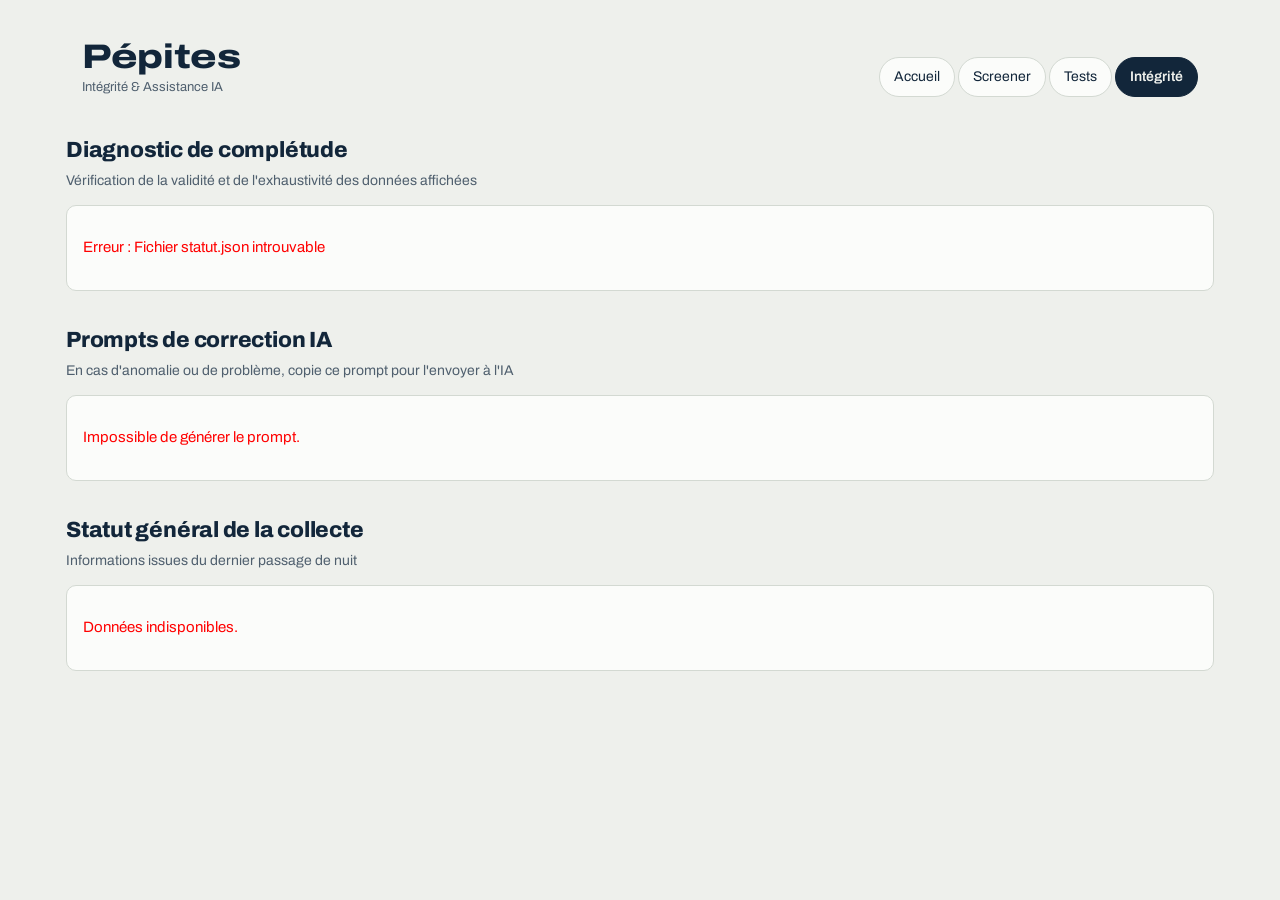
==== commit 2f683e19: "Update integrite.html" ====
--- a/web/integrite.html
+++ b/web/integrite.html
@@ -25,7 +25,6 @@
     <a href="tableau.html">Screener</a>
     <a href="retro.html">Tests</a>
     <a href="integrite.html" aria-current="page">Intégrité</a>
-    <button type="button" id="btn-aide">Aide</button>
   </nav>
 </header>
 
@@ -67,37 +66,6 @@
 
 </div>
 
-<!-- Dialogue d'aide (copié de tableau.html) -->
-<dialog id="aide" class="boite-aide">
-  <div class="aide-fond">
-    <header class="aide-tete">
-      <h2>Comment lire les notes</h2>
-      <button type="button" class="aide-fermer" id="aide-fermer" aria-label="Fermer">✕</button>
-    </header>
-    <div class="aide-corps">
-      <p>Chaque note est un classement de 1 à 100 au sein de son secteur géographique. Une note de 80 signifie que la société fait mieux que 80 % de ses concurrents sur ce critère.</p>
-      <h3>Notes fondamentales</h3>
-      <ul>
-        <li><b>Valorisation :</b> basée sur le VE/CA (ou PER et Actif Net pour la finance). Plus elle est élevée, plus la société est "bon marché" par rapport à son secteur.</li>
-        <li><b>Croissance :</b> historique et prévisions de chiffre d'affaires.</li>
-        <li><b>Rentabilité :</b> marges nettes et retour sur capitaux propres.</li>
-        <li><b>Situation fi. :</b> solidité du bilan (endettement vs cash).</li>
-      </ul>
-      <h3>Notes de dynamique</h3>
-      <ul>
-        <li><b>Révisions :</b> tendance des prévisions des analystes sur les bénéfices.</li>
-        <li><b>Publication :</b> capacité à battre les attentes lors des derniers résultats.</li>
-        <li><b>Visibilité :</b> accord entre les analystes (une note élevée = prévisions consensuelles).</li>
-      </ul>
-      <h3>Synthèses</h3>
-      <ul>
-        <li><b>Note Investisseur :</b> moyenne pondérée de tous les critères (long terme).</li>
-        <li><b>Note Trading :</b> moyenne simple de la valorisation, des révisions court terme et de la visibilité.</li>
-      </ul>
-    </div>
-  </div>
-</dialog>
-
 <script>
 async function charger() {
   try {
@@ -130,7 +98,6 @@
       </ul>
     `;
 
-    // Génération dynamique d'un prompt adapté à l'état actuel
     let promptTexte = `Le screener d'actions présente les indicateurs suivants :\n` +
       `- Univers : ${st.univers} actions\n` +
       `- Introuvables : ${st.introuvables}\n` +
@@ -157,16 +124,6 @@
   }
 }
 
-// Gestion de la boîte d'aide
-const aide = document.getElementById("aide");
-const btnAide = document.getElementById("btn-aide");
-const btnFermer = document.getElementById("aide-fermer");
-if (aide && btnAide) {
-  btnAide.addEventListener("click", () => aide.showModal());
-  btnFermer.addEventListener("click", () => aide.close());
-  aide.addEventListener("click", (e) => { if (e.target === aide) aide.close(); });
-}
-
 charger();
 </script>
 </body>
--- a/web/style.css
+++ b/web/style.css
@@ -465,3 +465,55 @@
 ul.controle .c-ok span { background: var(--haut-fond); color: var(--haut); }
 ul.controle .c-att span { background: var(--bas-fond); color: var(--bas); }
 ul.controle .c-info span { background: var(--moy-fond); color: var(--moy); }
+
+/* Modale d'aide (commune à toutes les pages) */
+dialog.modale-aide {
+  background: var(--fond);
+  color: var(--encre);
+  border: 1px solid var(--filet);
+  border-radius: 12px;
+  padding: 0;
+  max-width: 620px;
+  width: calc(100% - 24px);
+  max-height: 85vh;
+  overflow-y: auto;
+  overscroll-behavior: contain;
+  box-shadow: 0 20px 44px rgba(8, 18, 28, 0.35);
+}
+dialog.modale-aide::backdrop {
+  background: rgba(8, 18, 28, 0.45);
+}
+.modale-aide-barre {
+  position: sticky;
+  top: 0;
+  z-index: 1;
+  display: flex;
+  justify-content: space-between;
+  align-items: center;
+  gap: 12px;
+  padding: 12px 16px;
+  background: var(--fond);
+  border-bottom: 1px solid var(--filet);
+}
+.modale-aide-barre h2 {
+  margin: 0;
+  font-size: 20px;
+  font-weight: 800;
+  font-variation-settings: "wdth" 112;
+}
+.modale-aide-corps {
+  padding: 16px 16px 28px;
+}
+.modale-aide-corps h3 {
+  margin: 22px 0 8px;
+  font-size: 16px;
+  font-weight: 700;
+  padding-bottom: 4px;
+  border-bottom: 1px solid var(--filet);
+}
+.modale-aide-corps h3:first-child {
+  margin-top: 0;
+}
+.modale-aide-corps p {
+  margin: 8px 0;
+}
